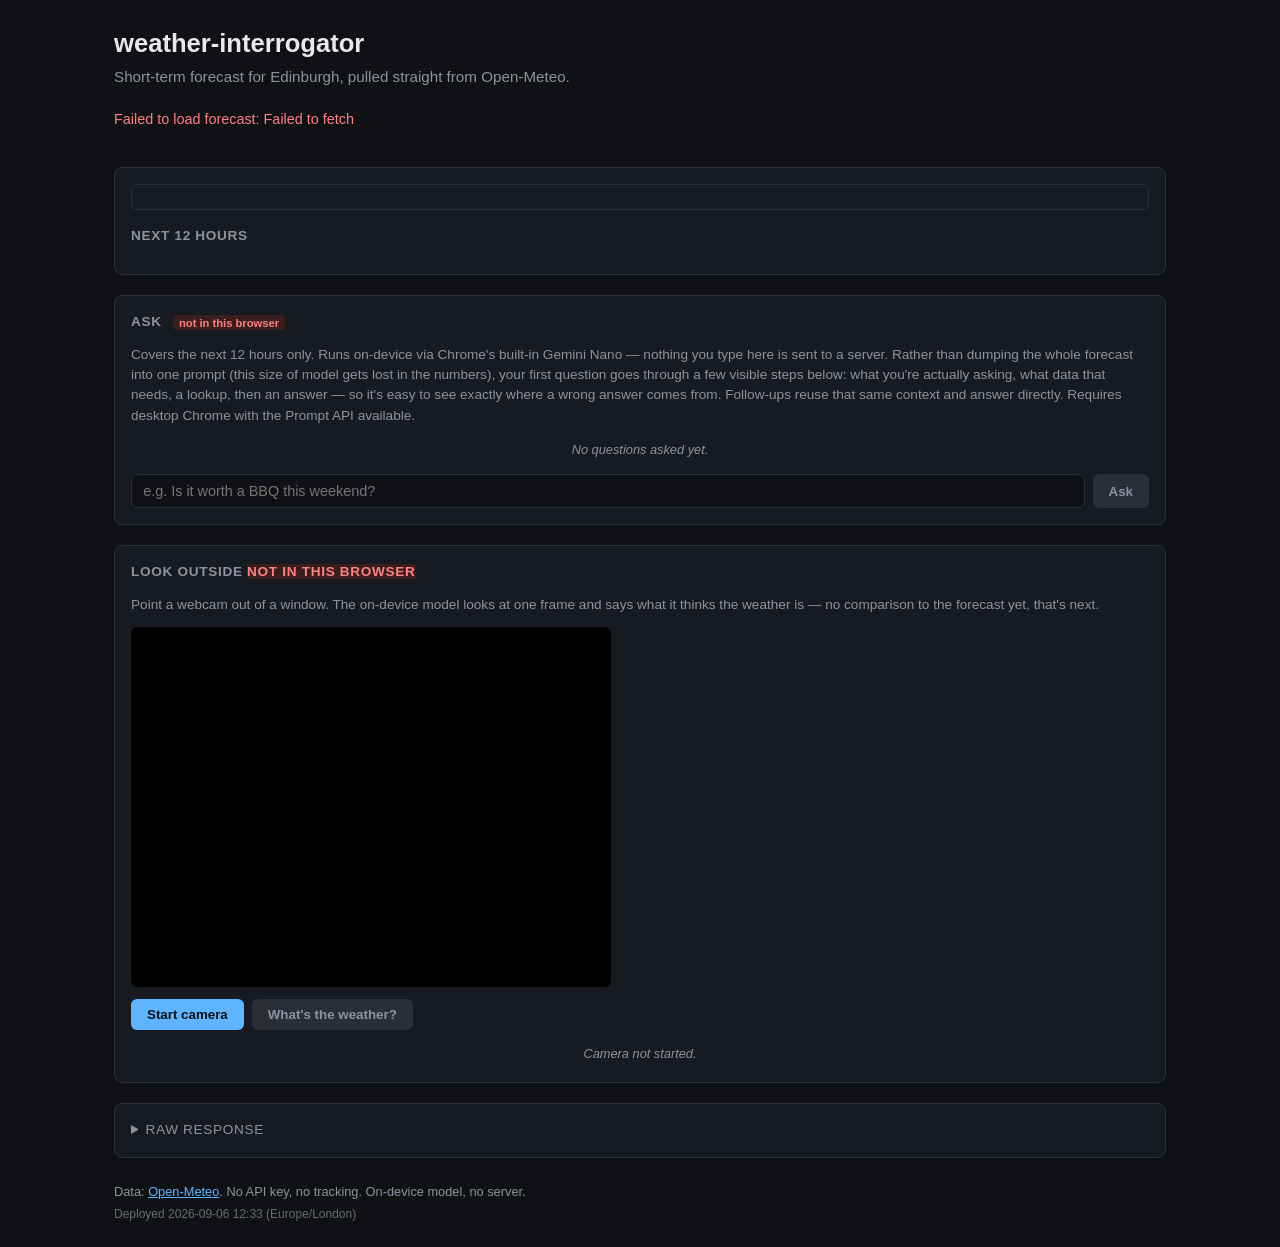
==== index.html @ 8d1f2ea3 "Add wind speed as a chart line with a real third axis Previous session showed a quick self-scaled de" ====
<!DOCTYPE html>
<html lang="en">
<head>
<meta charset="UTF-8">
<meta name="viewport" content="width=device-width, initial-scale=1.0">
<title>weather-interrogator</title>
<link rel="stylesheet" href="css/style.css?v=21">
</head>
<body>

<header class="site-header">
  <h1>weather&#8209;interrogator</h1>
  <p class="subtitle">Short-term forecast for Edinburgh, pulled straight from Open-Meteo.</p>
</header>

<main>
  <section id="status" class="status" aria-live="polite">Loading forecast&hellip;</section>

  <section class="panel">
    <div id="current-card" class="current-card"></div>
    <h2>Next 12 hours</h2>
    <div id="today-chart" class="chart-wrap"></div>
  </section>

  <section class="panel llm-stub">
    <h2>Ask <span id="model-status-pill" class="stub-badge">checking&hellip;</span></h2>
    <p class="stub-note">Covers the next 12 hours only. Runs on-device via Chrome's built-in Gemini Nano &mdash; nothing you type here is sent to a server. Rather than dumping the whole forecast into one prompt (this size of model gets lost in the numbers), your first question goes through a few visible steps below: what you're actually asking, what data that needs, a lookup, then an answer &mdash; so it's easy to see exactly where a wrong answer comes from. Follow-ups reuse that same context and answer directly. Requires desktop Chrome with the Prompt API available.</p>

    <div id="ask-log" class="ask-log">
      <p class="log-entry log-status">No questions asked yet.</p>
    </div>
    <form id="ask-form" class="ask-form">
      <input id="ask-input" type="text" placeholder="e.g. Is it worth a BBQ this weekend?" autocomplete="off">
      <button id="ask-submit" type="submit" disabled>Ask</button>
    </form>
  </section>

  <section class="panel webcam-stub">
    <h2>Look outside <span id="webcam-status-pill" class="stub-badge">checking&hellip;</span></h2>
    <p class="stub-note">Point a webcam out of a window. The on-device model looks at one frame and says what it thinks the weather is &mdash; no comparison to the forecast yet, that's next.</p>

    <div class="webcam-area">
      <video id="webcam-video" class="webcam-video" autoplay playsinline muted></video>
      <canvas id="webcam-canvas" class="webcam-canvas" hidden></canvas>
    </div>

    <div class="webcam-controls">
      <button id="webcam-start" type="button">Start camera</button>
      <button id="webcam-capture" type="button" disabled>What's the weather?</button>
    </div>

    <div id="webcam-log" class="ask-log">
      <p class="log-entry log-status">Camera not started.</p>
    </div>
  </section>

  <details class="panel raw-details">
    <summary>Raw response</summary>
    <pre id="raw-output" class="raw-output">&hellip;</pre>
  </details>
</main>

<footer class="site-footer">
  <p>Data: <a href="https://open-meteo.com/" target="_blank" rel="noopener">Open-Meteo</a>. No API key, no tracking. On-device model, no server.</p>
  <p class="deploy-stamp">Deployed 2026-09-06 12:33 (Europe/London)</p>
</footer>

<script src="js/app.js?v=33"></script>
</body>
</html>
---- css/style.css ----
/* reset */
*, *::before, *::after { box-sizing: border-box; margin: 0; padding: 0; }
html { -webkit-text-size-adjust: 100%; }
img, svg { display: block; max-width: 100%; }

:root {
  --bg: #0f1115;
  --panel: #171a21;
  --border: #2a2e37;
  --text: #e7e9ee;
  --muted: #8b93a3;
  --accent: #5fb4ff;
  --temp: #ffb454;
  --precip: #0a84ff;
  --precip-snow: #cfe9f5;
  --precip-storm: #a855f7;
  --font: -apple-system, BlinkMacSystemFont, "Segoe UI", Roboto, sans-serif;
  --mono: ui-monospace, SFMono-Regular, Menlo, Consolas, monospace;
}

body {
  background: var(--bg);
  color: var(--text);
  font-family: var(--font);
  line-height: 1.5;
  padding: 1.5rem;
  max-width: 1100px;
  margin: 0 auto;
}

.site-header { margin-bottom: 1.25rem; }
.site-header h1 { font-size: 1.6rem; font-weight: 600; }
.subtitle { color: var(--muted); margin-top: 0.25rem; font-size: 0.95rem; }

.status { margin-bottom: 1rem; color: var(--muted); font-size: 0.9rem; }
.status.error { color: #ff8080; }

main {
  display: flex;
  flex-direction: column;
  gap: 1.25rem;
}

.panel {
  background: var(--panel);
  border: 1px solid var(--border);
  border-radius: 8px;
  padding: 1rem;
  overflow: hidden;
}

.panel h2 {
  font-size: 0.85rem;
  text-transform: uppercase;
  letter-spacing: 0.05em;
  color: var(--muted);
  margin-bottom: 0.75rem;
}

.raw-output {
  font-family: var(--mono);
  font-size: 0.78rem;
  white-space: pre-wrap;
  word-break: break-word;
  max-height: 70vh;
  overflow-y: auto;
  color: var(--muted);
}

.current-card {
  border: 1px solid var(--border);
  border-radius: 6px;
  padding: 0.75rem 1rem;
  margin-bottom: 1rem;
  display: flex;
  align-items: baseline;
  gap: 0.75rem;
}

.current-card .temp { font-size: 1.8rem; font-weight: 600; }
.current-card .feels-like { font-size: 1rem; font-weight: 400; color: var(--muted); }
.current-card .desc { color: var(--muted); }

.chart-wrap { width: 100%; }

.chart-svg { width: 100%; height: auto; }

.chart-line {
  stroke: var(--temp);
  stroke-width: 2;
  stroke-linejoin: round;
  stroke-linecap: round;
}

.chart-line-apparent {
  stroke: var(--muted);
  stroke-width: 1.5;
  stroke-dasharray: 4 3;
  stroke-linejoin: round;
  stroke-linecap: round;
}

.chart-line-wind {
  stroke: var(--accent);
  stroke-width: 1.5;
  stroke-dasharray: 1 3;
  stroke-linecap: round;
}

.chart-axis-label {
  fill: var(--muted);
  font-size: 10px;
}

.chart-icon-label { font-size: 12px; text-anchor: middle; }

.chart-wind-arrow {
  fill: var(--accent);
  font-size: 9px;
  font-weight: 700;
}

.chart-wind-speed {
  fill: var(--muted);
  font-size: 8px;
}

.axis-tick { stroke: var(--border); stroke-width: 1; }

.axis-tick-label {
  fill: var(--muted);
  font-size: 9px;
}

/* Coloured to match .chart-line-wind so the axis visibly belongs to that
   line, not just more numbers next to the precip axis beside it. */
.axis-tick-wind { stroke: var(--accent); stroke-width: 1; opacity: 0.6; }

.axis-tick-label-wind {
  fill: var(--accent);
  font-size: 9px;
}

/* Opacity is set per-bar via the fill-opacity attribute (scaled by mm
   intensity) -- CSS only sets the hue per type, so the two don't compound. */
/* Height now carries amount directly, so opacity is flat per type rather
   than a second amount-encoding -- no fill-opacity attribute anymore. */
.precip-bar { fill: var(--precip); opacity: 0.5; }
.precip-bar.precip-snow { fill: var(--precip-snow); opacity: 0.6; }
.precip-bar.precip-storm { fill: var(--precip-storm); opacity: 0.6; }

.chart-empty { color: var(--muted); font-size: 0.9rem; }

.hover-guide {
  stroke: var(--muted);
  stroke-width: 1;
  stroke-dasharray: 3 3;
  opacity: 0;
  pointer-events: none;
  transition: opacity 0.1s ease;
}

.hover-guide.visible { opacity: 0.6; }

.hover-dot {
  fill: var(--bg);
  stroke: var(--temp);
  stroke-width: 2;
  opacity: 0;
  pointer-events: none;
  transition: opacity 0.1s ease;
}

.hover-dot.visible { opacity: 1; }

.chart-hit-area { cursor: crosshair; }

.chart-tooltip {
  position: fixed;
  pointer-events: none;
  background: var(--panel);
  border: 1px solid var(--border);
  border-radius: 6px;
  padding: 0.4rem 0.6rem;
  font-size: 0.8rem;
  line-height: 1.4;
  color: var(--text);
  box-shadow: 0 4px 16px rgba(0, 0, 0, 0.45);
  z-index: 50;
  transform: translate(-50%, -100%);
  white-space: nowrap;
  opacity: 0;
  transition: opacity 0.1s ease;
}

.chart-tooltip.visible { opacity: 1; }

.chart-tooltip strong { color: var(--temp); }

.llm-stub .stub-badge {
  text-transform: none;
  letter-spacing: normal;
  background: var(--border);
  color: var(--muted);
  font-size: 0.7rem;
  padding: 0.1rem 0.4rem;
  border-radius: 4px;
  margin-left: 0.4rem;
}

.stub-badge.available { background: #1e3a2a; color: #6fd68f; }
.stub-badge.downloadable, .stub-badge.preparing { background: #3a331e; color: #e0b45c; }
.stub-badge.unavailable, .stub-badge.missing { background: #3a1e1e; color: #ff8080; }

.stub-note {
  color: var(--muted);
  font-size: 0.85rem;
  margin-bottom: 0.75rem;
}

.ask-log {
  margin-top: 0.75rem;
  max-height: 40vh;
  overflow-y: auto;
  display: flex;
  flex-direction: column;
  gap: 0.5rem;
}

.log-entry {
  padding: 0.6rem 0.75rem;
  border-radius: 10px;
  font-size: 0.9rem;
  line-height: 1.4;
  max-width: 82%;
}

.log-entry.log-status {
  align-self: center;
  color: var(--muted);
  font-size: 0.8rem;
  font-style: italic;
  padding: 0.2rem 0.1rem;
  max-width: 100%;
}

.log-entry.log-question {
  align-self: flex-end;
  background: var(--accent);
  color: #0f1115;
  font-weight: 600;
  border-bottom-right-radius: 2px;
}

.log-entry.log-reasoning {
  align-self: flex-start;
  background: transparent;
  border: 1px dashed var(--border);
  color: var(--muted);
  font-size: 0.8rem;
  font-style: italic;
}

.log-entry.log-reasoning::before {
  content: "reasoning";
  display: block;
  font-style: normal;
  font-size: 0.65rem;
  text-transform: uppercase;
  letter-spacing: 0.05em;
  opacity: 0.7;
  margin-bottom: 0.2rem;
}

.log-entry.log-lookup {
  align-self: flex-start;
  background: transparent;
  border: 1px dashed var(--border);
  color: var(--muted);
  font-size: 0.75rem;
  font-family: var(--mono);
  white-space: pre-wrap;
}

.log-entry.log-lookup::before {
  content: "data pulled";
  display: block;
  font-style: normal;
  font-family: var(--font);
  font-size: 0.65rem;
  text-transform: uppercase;
  letter-spacing: 0.05em;
  opacity: 0.7;
  margin-bottom: 0.2rem;
}

.log-entry.log-answer {
  align-self: flex-start;
  background: var(--panel);
  border: 1px solid var(--border);
  color: var(--text);
  border-bottom-left-radius: 2px;
}

.log-entry.log-error {
  align-self: center;
  background: #2a1414;
  border: 1px solid #5c2626;
  color: #ff8080;
  max-width: 100%;
}

.ask-form {
  display: flex;
  gap: 0.5rem;
  margin-top: 0.75rem;
}

.ask-form input {
  flex: 1;
  background: var(--bg);
  border: 1px solid var(--border);
  border-radius: 6px;
  padding: 0.5rem 0.7rem;
  color: var(--text);
  font-family: var(--font);
  font-size: 0.9rem;
}

.ask-form input:focus { outline: 1px solid var(--accent); }

.ask-form button {
  background: var(--accent);
  color: #0f1115;
  border: none;
  border-radius: 6px;
  padding: 0.5rem 1rem;
  font-weight: 600;
  cursor: pointer;
}

.ask-form button:disabled {
  background: var(--border);
  color: var(--muted);
  cursor: not-allowed;
}

.webcam-area {
  background: #000;
  border-radius: 6px;
  overflow: hidden;
  margin-bottom: 0.75rem;
  aspect-ratio: 4 / 3;
  max-width: 480px;
  display: flex;
  align-items: center;
  justify-content: center;
}

.webcam-video {
  width: 100%;
  height: 100%;
  object-fit: cover;
}

.webcam-controls {
  display: flex;
  gap: 0.5rem;
  margin-bottom: 0.75rem;
}

.webcam-controls button {
  background: var(--accent);
  color: #0f1115;
  border: none;
  border-radius: 6px;
  padding: 0.5rem 1rem;
  font-weight: 600;
  cursor: pointer;
}

.webcam-controls button:disabled {
  background: var(--border);
  color: var(--muted);
  cursor: not-allowed;
}

.raw-details summary {
  cursor: pointer;
  font-size: 0.85rem;
  text-transform: uppercase;
  letter-spacing: 0.05em;
  color: var(--muted);
}

.raw-details .raw-output { margin-top: 0.75rem; }

.site-footer {
  margin-top: 1.5rem;
  color: var(--muted);
  font-size: 0.8rem;
}

.site-footer a { color: var(--accent); }

.deploy-stamp { margin-top: 0.25rem; font-size: 0.75rem; opacity: 0.7; }
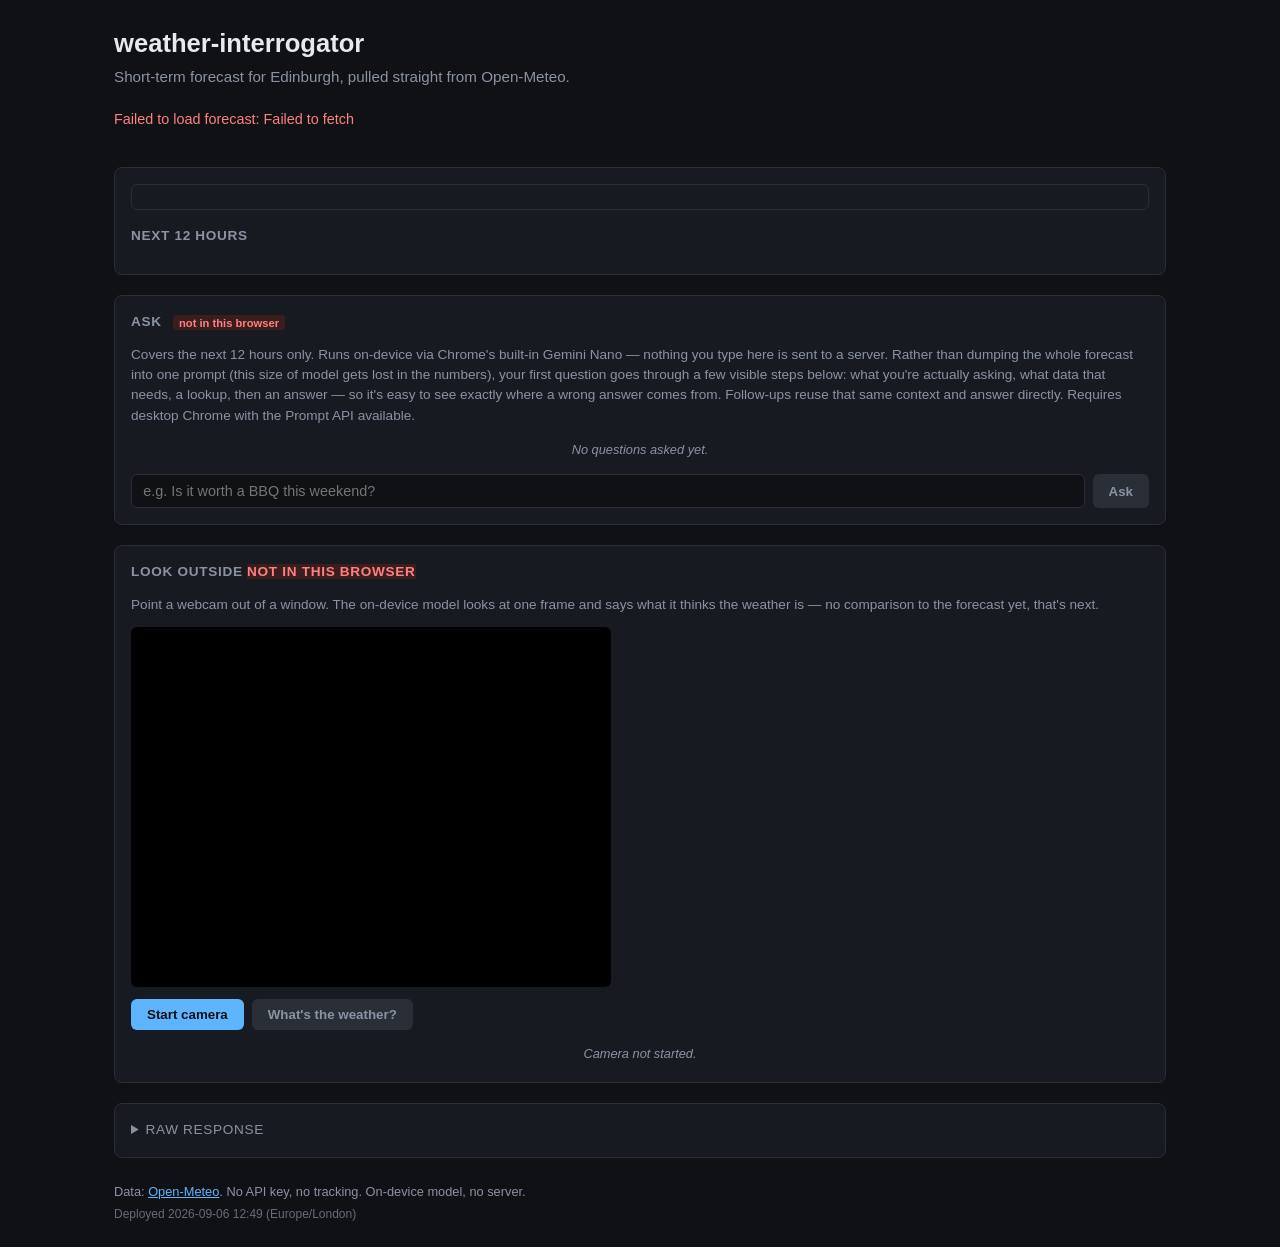
==== commit bddfb435: "Rebuild chart as icons-only (no plotted lines), convert wind to mph Shipped for observation, not a s" ====
--- a/index.html
+++ b/index.html
@@ -4,7 +4,7 @@
 <meta charset="UTF-8">
 <meta name="viewport" content="width=device-width, initial-scale=1.0">
 <title>weather-interrogator</title>
-<link rel="stylesheet" href="css/style.css?v=21">
+<link rel="stylesheet" href="css/style.css?v=22">
 </head>
 <body>
 
@@ -62,9 +62,9 @@
 
 <footer class="site-footer">
   <p>Data: <a href="https://open-meteo.com/" target="_blank" rel="noopener">Open-Meteo</a>. No API key, no tracking. On-device model, no server.</p>
-  <p class="deploy-stamp">Deployed 2026-09-06 12:33 (Europe/London)</p>
+  <p class="deploy-stamp">Deployed 2026-09-06 12:49 (Europe/London)</p>
 </footer>
 
-<script src="js/app.js?v=33"></script>
+<script src="js/app.js?v=34"></script>
 </body>
 </html>
--- a/css/style.css
+++ b/css/style.css
@@ -85,28 +85,6 @@
 
 .chart-svg { width: 100%; height: auto; }
 
-.chart-line {
-  stroke: var(--temp);
-  stroke-width: 2;
-  stroke-linejoin: round;
-  stroke-linecap: round;
-}
-
-.chart-line-apparent {
-  stroke: var(--muted);
-  stroke-width: 1.5;
-  stroke-dasharray: 4 3;
-  stroke-linejoin: round;
-  stroke-linecap: round;
-}
-
-.chart-line-wind {
-  stroke: var(--accent);
-  stroke-width: 1.5;
-  stroke-dasharray: 1 3;
-  stroke-linecap: round;
-}
-
 .chart-axis-label {
   fill: var(--muted);
   font-size: 10px;
@@ -114,15 +92,14 @@
 
 .chart-icon-label { font-size: 12px; text-anchor: middle; }
 
+/* Now a floating icon riding the wind-speed height (see windIcons in
+   app.js), not a small fixed annotation under a line -- sized up to read
+   as one of the two primary icon series, matching .chart-icon-label's
+   visual weight rather than a caption. */
 .chart-wind-arrow {
   fill: var(--accent);
-  font-size: 9px;
+  font-size: 14px;
   font-weight: 700;
-}
-
-.chart-wind-speed {
-  fill: var(--muted);
-  font-size: 8px;
 }
 
 .axis-tick { stroke: var(--border); stroke-width: 1; }
@@ -132,8 +109,8 @@
   font-size: 9px;
 }
 
-/* Coloured to match .chart-line-wind so the axis visibly belongs to that
-   line, not just more numbers next to the precip axis beside it. */
+/* Coloured to match .chart-wind-arrow so the axis visibly belongs to those
+   icons, not just more numbers next to the precip axis beside it. */
 .axis-tick-wind { stroke: var(--accent); stroke-width: 1; opacity: 0.6; }
 
 .axis-tick-label-wind {
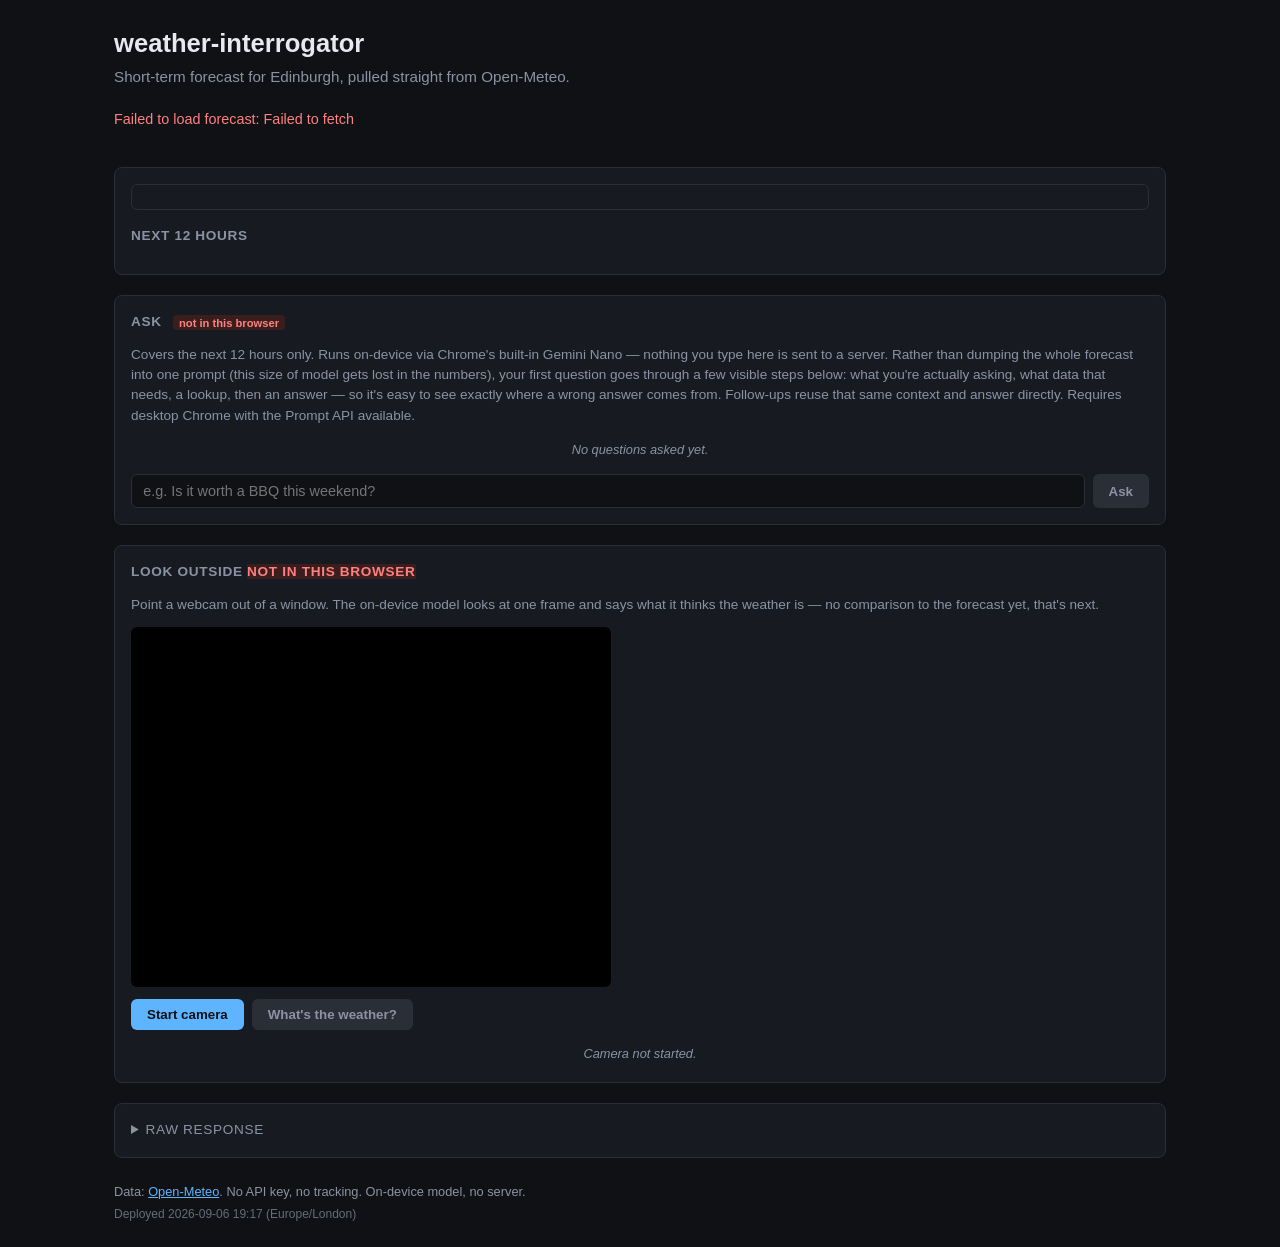
==== commit 937b1c3b: "Add night-time shading to the chart is_day added to the minutely_15 fetch (confirmed it flips at rea" ====
--- a/index.html
+++ b/index.html
@@ -4,7 +4,7 @@
 <meta charset="UTF-8">
 <meta name="viewport" content="width=device-width, initial-scale=1.0">
 <title>weather-interrogator</title>
-<link rel="stylesheet" href="css/style.css?v=22">
+<link rel="stylesheet" href="css/style.css?v=23">
 </head>
 <body>
 
@@ -62,9 +62,9 @@
 
 <footer class="site-footer">
   <p>Data: <a href="https://open-meteo.com/" target="_blank" rel="noopener">Open-Meteo</a>. No API key, no tracking. On-device model, no server.</p>
-  <p class="deploy-stamp">Deployed 2026-09-06 12:49 (Europe/London)</p>
+  <p class="deploy-stamp">Deployed 2026-09-06 19:17 (Europe/London)</p>
 </footer>
 
-<script src="js/app.js?v=34"></script>
+<script src="js/app.js?v=35"></script>
 </body>
 </html>
--- a/css/style.css
+++ b/css/style.css
@@ -85,6 +85,10 @@
 
 .chart-svg { width: 100%; height: auto; }
 
+/* Distinct dark-blue tint rather than plain black -- the panel background
+   is already near-black, so a black overlay barely reads as different. */
+.chart-night-band { fill: #0a1330; opacity: 0.55; }
+
 .chart-axis-label {
   fill: var(--muted);
   font-size: 10px;
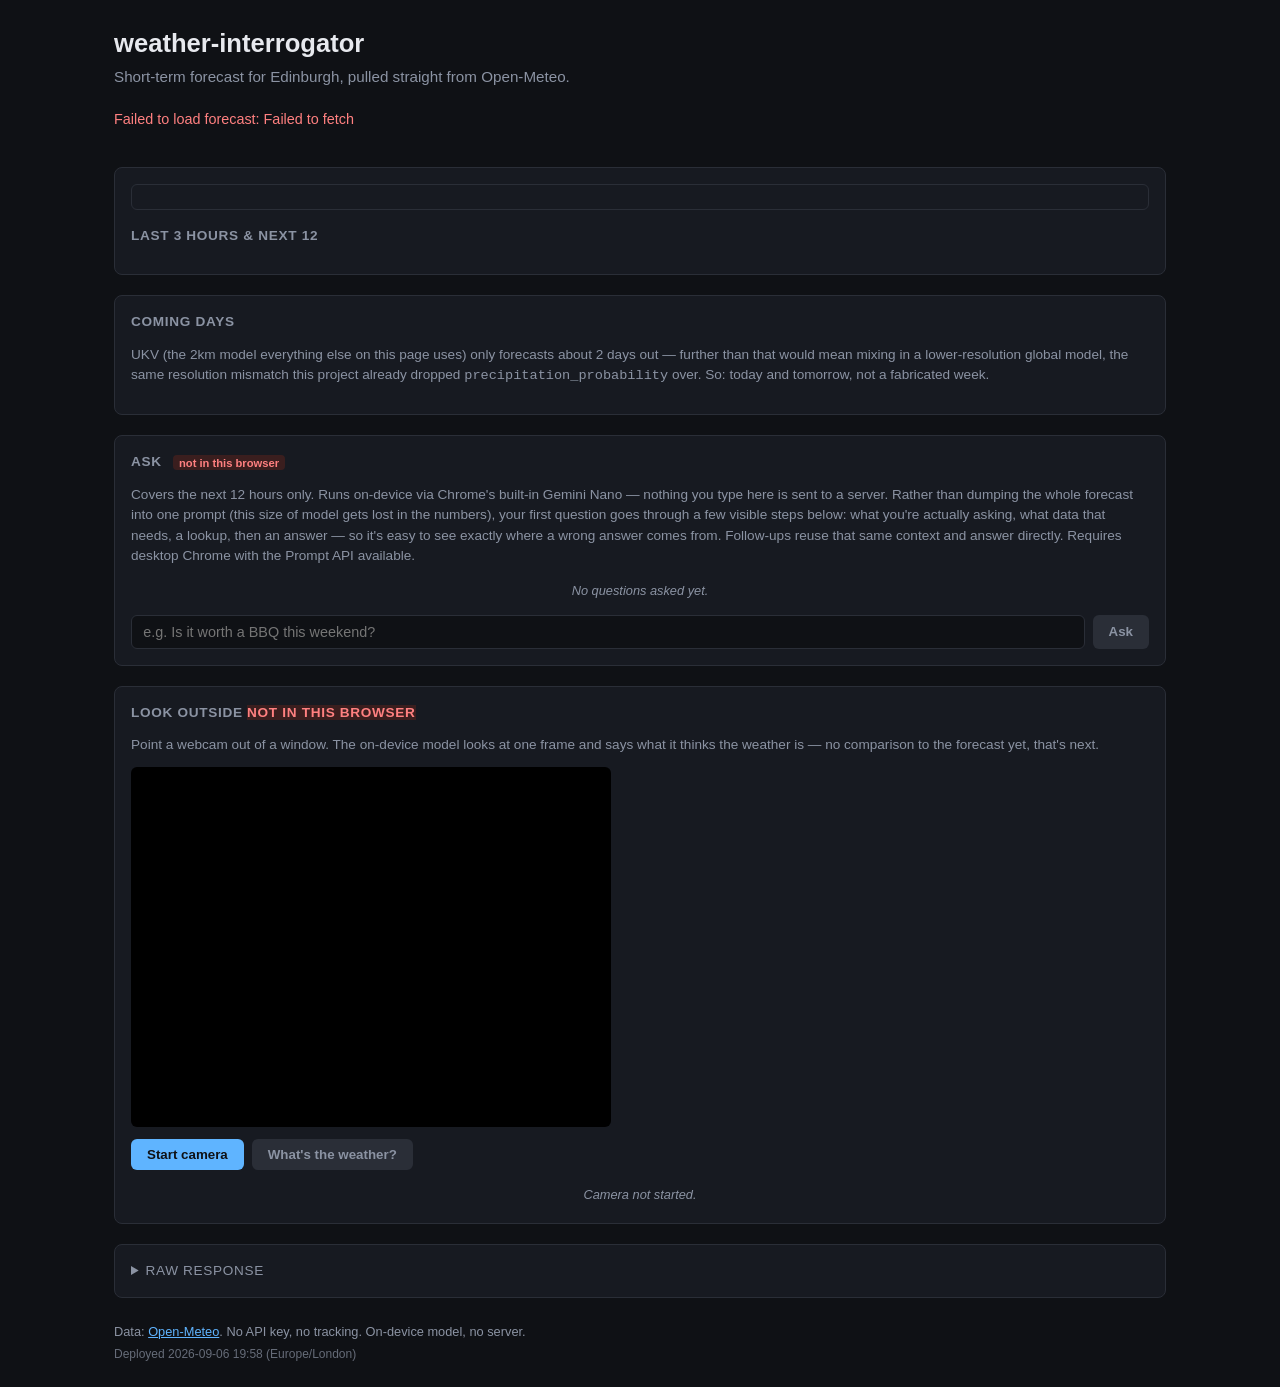
==== commit 4a23b390: "Add recent-past trailing chart context and a 2-day summary panel Two of the five paused ideas from t" ====
--- a/index.html
+++ b/index.html
@@ -4,7 +4,7 @@
 <meta charset="UTF-8">
 <meta name="viewport" content="width=device-width, initial-scale=1.0">
 <title>weather-interrogator</title>
-<link rel="stylesheet" href="css/style.css?v=23">
+<link rel="stylesheet" href="css/style.css?v=24">
 </head>
 <body>
 
@@ -18,8 +18,14 @@
 
   <section class="panel">
     <div id="current-card" class="current-card"></div>
-    <h2>Next 12 hours</h2>
+    <h2>Last 3 hours &amp; next 12</h2>
     <div id="today-chart" class="chart-wrap"></div>
+  </section>
+
+  <section class="panel">
+    <h2>Coming days</h2>
+    <p class="stub-note">UKV (the 2km model everything else on this page uses) only forecasts about 2 days out &mdash; further than that would mean mixing in a lower-resolution global model, the same resolution mismatch this project already dropped <code>precipitation_probability</code> over. So: today and tomorrow, not a fabricated week.</p>
+    <div id="daily-summary" class="daily-summary"></div>
   </section>
 
   <section class="panel llm-stub">
@@ -62,9 +68,9 @@
 
 <footer class="site-footer">
   <p>Data: <a href="https://open-meteo.com/" target="_blank" rel="noopener">Open-Meteo</a>. No API key, no tracking. On-device model, no server.</p>
-  <p class="deploy-stamp">Deployed 2026-09-06 19:17 (Europe/London)</p>
+  <p class="deploy-stamp">Deployed 2026-09-06 19:58 (Europe/London)</p>
 </footer>
 
-<script src="js/app.js?v=35"></script>
+<script src="js/app.js?v=36"></script>
 </body>
 </html>
--- a/css/style.css
+++ b/css/style.css
@@ -132,6 +132,55 @@
 
 .chart-empty { color: var(--muted); font-size: 0.9rem; }
 
+.daily-summary {
+  display: flex;
+  gap: 0.75rem;
+  flex-wrap: wrap;
+}
+
+.daily-card {
+  flex: 1;
+  min-width: 120px;
+  border: 1px solid var(--border);
+  border-radius: 6px;
+  padding: 0.75rem;
+  text-align: center;
+}
+
+.daily-label {
+  font-size: 0.8rem;
+  color: var(--muted);
+  text-transform: uppercase;
+  letter-spacing: 0.05em;
+  margin-bottom: 0.4rem;
+}
+
+.daily-icon { font-size: 1.8rem; }
+
+.daily-range { margin-top: 0.3rem; }
+.daily-range strong { color: var(--temp); font-size: 1.1rem; }
+
+.daily-desc { color: var(--muted); font-size: 0.8rem; margin-top: 0.2rem; }
+
+.daily-rain { color: var(--precip); font-size: 0.8rem; margin-top: 0.3rem; }
+
+/* Recent-past trailing context reads as already-happened, not more
+   forecast -- de-emphasised rather than removed, since it's still useful
+   detail on hover/inspection. */
+.chart-past { opacity: 0.45; }
+
+.chart-now-marker {
+  stroke: var(--accent);
+  stroke-width: 1.5;
+}
+
+.chart-now-label {
+  fill: var(--accent);
+  font-size: 8px;
+  text-transform: uppercase;
+  letter-spacing: 0.05em;
+}
+
 .hover-guide {
   stroke: var(--muted);
   stroke-width: 1;
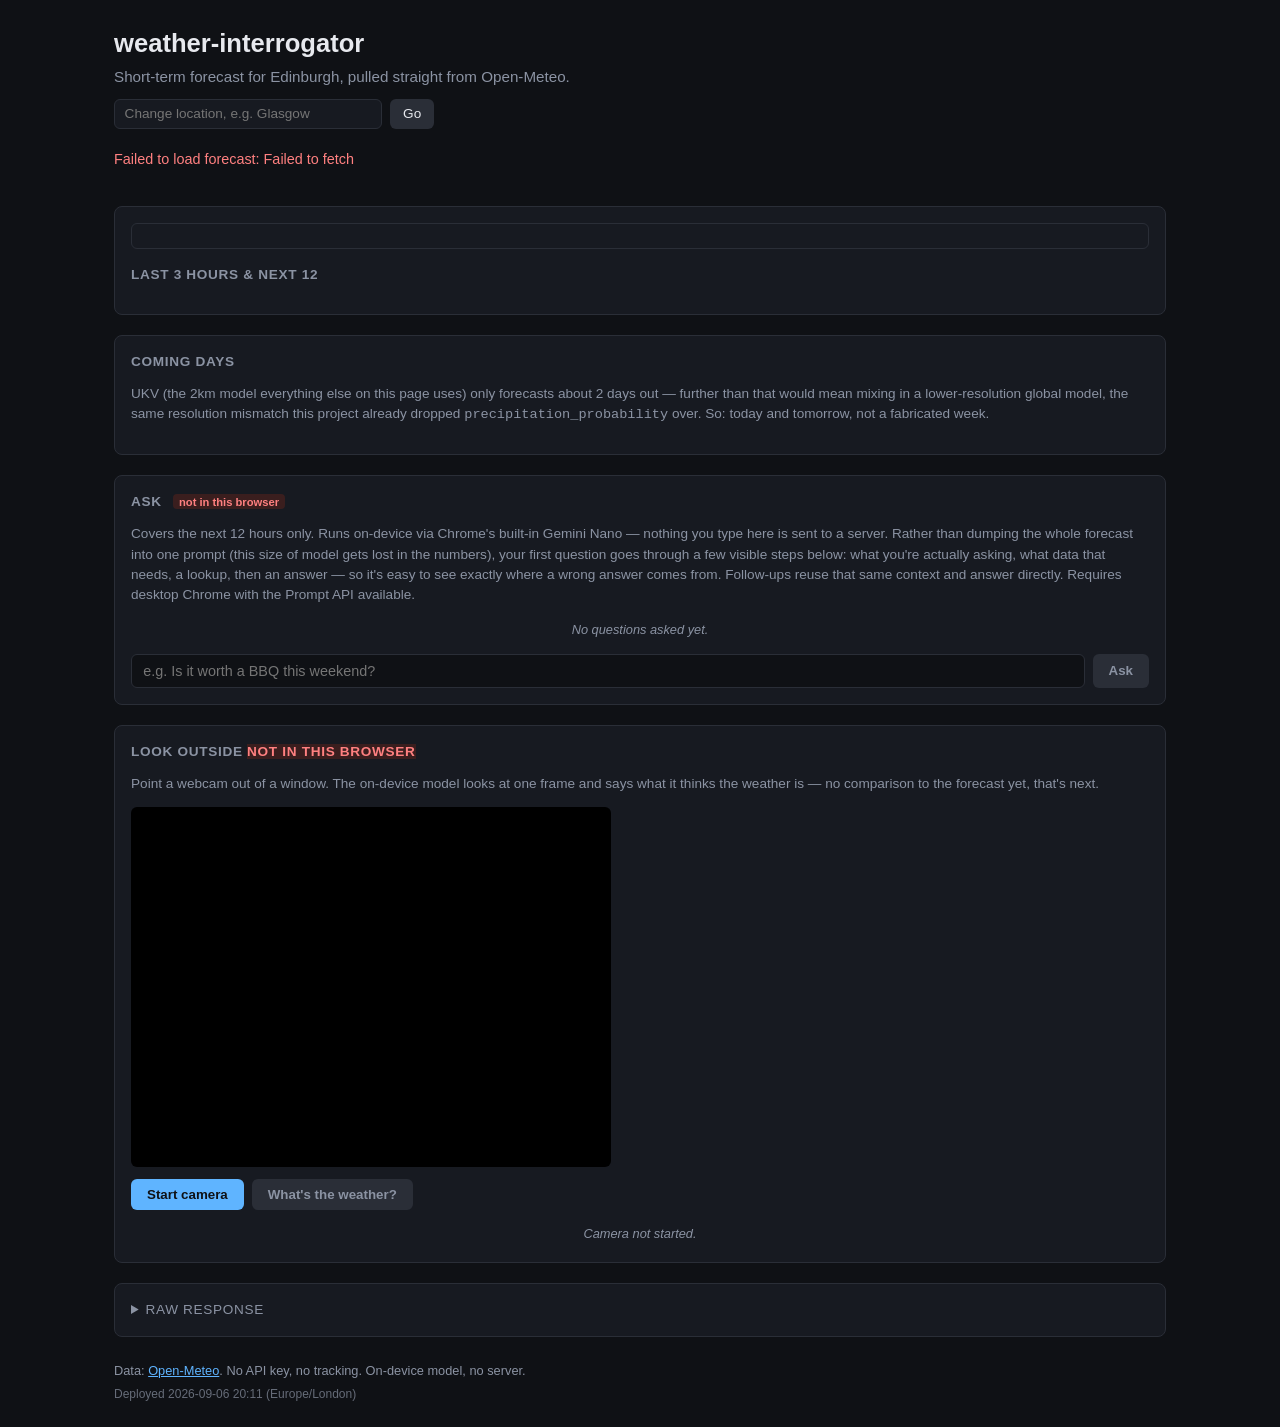
==== commit 548e1855: "Ship all five paused ideas: location, mobile touch, and a v1 relative- importance heuristic (plus th" ====
--- a/index.html
+++ b/index.html
@@ -4,13 +4,18 @@
 <meta charset="UTF-8">
 <meta name="viewport" content="width=device-width, initial-scale=1.0">
 <title>weather-interrogator</title>
-<link rel="stylesheet" href="css/style.css?v=24">
+<link rel="stylesheet" href="css/style.css?v=25">
 </head>
 <body>
 
 <header class="site-header">
   <h1>weather&#8209;interrogator</h1>
-  <p class="subtitle">Short-term forecast for Edinburgh, pulled straight from Open-Meteo.</p>
+  <p id="subtitle" class="subtitle">Short-term forecast for Edinburgh, pulled straight from Open-Meteo.</p>
+  <form id="location-form" class="location-form">
+    <input id="location-input" type="text" placeholder="Change location, e.g. Glasgow" autocomplete="off">
+    <button id="location-submit" type="submit">Go</button>
+  </form>
+  <p id="location-status" class="location-status"></p>
 </header>
 
 <main>
@@ -18,13 +23,14 @@
 
   <section class="panel">
     <div id="current-card" class="current-card"></div>
+    <p id="dominant-factor" class="dominant-factor"></p>
     <h2>Last 3 hours &amp; next 12</h2>
     <div id="today-chart" class="chart-wrap"></div>
   </section>
 
   <section class="panel">
     <h2>Coming days</h2>
-    <p class="stub-note">UKV (the 2km model everything else on this page uses) only forecasts about 2 days out &mdash; further than that would mean mixing in a lower-resolution global model, the same resolution mismatch this project already dropped <code>precipitation_probability</code> over. So: today and tomorrow, not a fabricated week.</p>
+    <p id="daily-note" class="stub-note">UKV (the 2km model everything else on this page uses) only forecasts about 2 days out &mdash; further than that would mean mixing in a lower-resolution global model, the same resolution mismatch this project already dropped <code>precipitation_probability</code> over. So: today and tomorrow, not a fabricated week.</p>
     <div id="daily-summary" class="daily-summary"></div>
   </section>
 
@@ -68,9 +74,9 @@
 
 <footer class="site-footer">
   <p>Data: <a href="https://open-meteo.com/" target="_blank" rel="noopener">Open-Meteo</a>. No API key, no tracking. On-device model, no server.</p>
-  <p class="deploy-stamp">Deployed 2026-09-06 19:58 (Europe/London)</p>
+  <p class="deploy-stamp">Deployed 2026-09-06 20:11 (Europe/London)</p>
 </footer>
 
-<script src="js/app.js?v=36"></script>
+<script src="js/app.js?v=37"></script>
 </body>
 </html>
--- a/css/style.css
+++ b/css/style.css
@@ -32,6 +32,41 @@
 .site-header h1 { font-size: 1.6rem; font-weight: 600; }
 .subtitle { color: var(--muted); margin-top: 0.25rem; font-size: 0.95rem; }
 
+.location-form {
+  display: flex;
+  gap: 0.5rem;
+  margin-top: 0.6rem;
+  max-width: 320px;
+}
+
+.location-form input {
+  flex: 1;
+  background: var(--panel);
+  border: 1px solid var(--border);
+  border-radius: 6px;
+  padding: 0.4rem 0.6rem;
+  color: var(--text);
+  font-family: var(--font);
+  font-size: 0.85rem;
+}
+
+.location-form input:focus { outline: 1px solid var(--accent); }
+
+.location-form button {
+  background: var(--border);
+  color: var(--text);
+  border: none;
+  border-radius: 6px;
+  padding: 0.4rem 0.8rem;
+  font-size: 0.85rem;
+  cursor: pointer;
+}
+
+.location-form button:disabled { color: var(--muted); cursor: not-allowed; }
+
+.location-status { margin-top: 0.3rem; font-size: 0.8rem; color: var(--muted); }
+.location-status.error { color: #ff8080; }
+
 .status { margin-bottom: 1rem; color: var(--muted); font-size: 0.9rem; }
 .status.error { color: #ff8080; }
 
@@ -80,6 +115,12 @@
 .current-card .temp { font-size: 1.8rem; font-weight: 600; }
 .current-card .feels-like { font-size: 1rem; font-weight: 400; color: var(--muted); }
 .current-card .desc { color: var(--muted); }
+
+.dominant-factor {
+  font-size: 0.85rem;
+  color: var(--muted);
+  margin-bottom: 0.75rem;
+}
 
 .chart-wrap { width: 100%; }
 
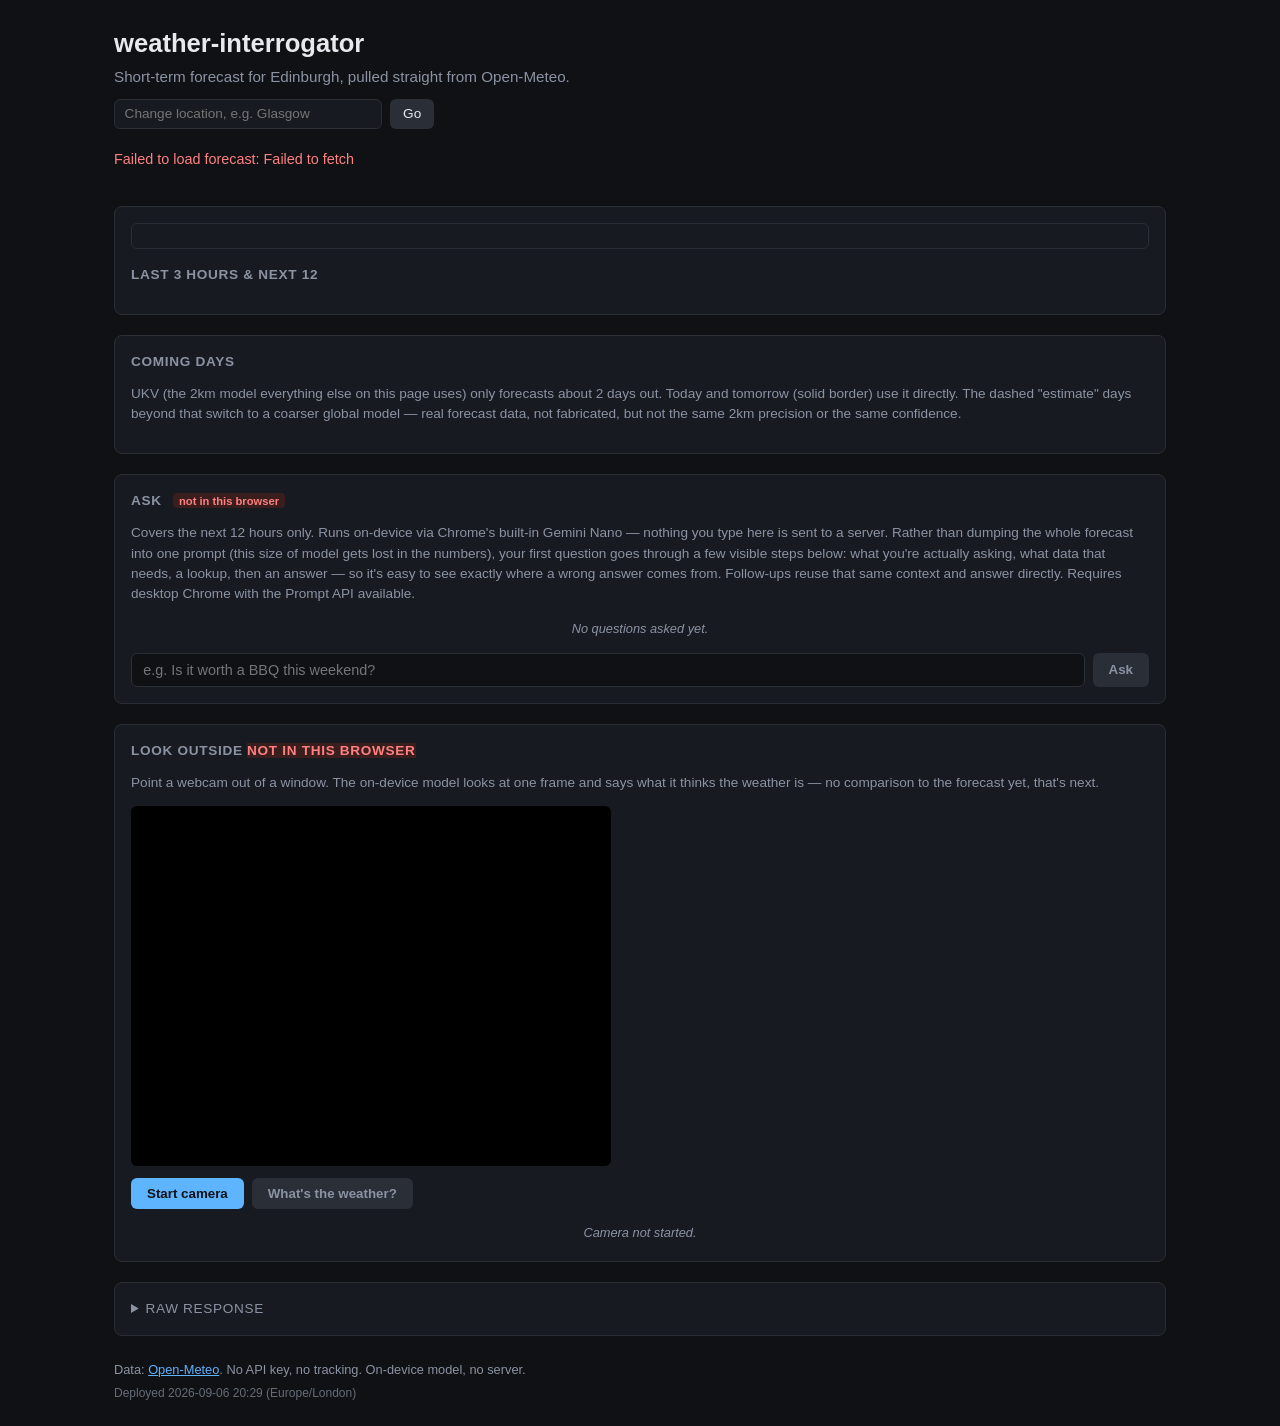
==== commit 7d12590f: "Extend the daily summary from 2 days to 7 Second, independent fetch (buildExtendedDailyUrl) rather t" ====
--- a/index.html
+++ b/index.html
@@ -4,7 +4,7 @@
 <meta charset="UTF-8">
 <meta name="viewport" content="width=device-width, initial-scale=1.0">
 <title>weather-interrogator</title>
-<link rel="stylesheet" href="css/style.css?v=25">
+<link rel="stylesheet" href="css/style.css?v=26">
 </head>
 <body>
 
@@ -30,7 +30,7 @@
 
   <section class="panel">
     <h2>Coming days</h2>
-    <p id="daily-note" class="stub-note">UKV (the 2km model everything else on this page uses) only forecasts about 2 days out &mdash; further than that would mean mixing in a lower-resolution global model, the same resolution mismatch this project already dropped <code>precipitation_probability</code> over. So: today and tomorrow, not a fabricated week.</p>
+    <p id="daily-note" class="stub-note">UKV (the 2km model everything else on this page uses) only forecasts about 2 days out. Today and tomorrow (solid border) use it directly. The dashed "estimate" days beyond that switch to a coarser global model &mdash; real forecast data, not fabricated, but not the same 2km precision or the same confidence.</p>
     <div id="daily-summary" class="daily-summary"></div>
   </section>
 
@@ -74,9 +74,9 @@
 
 <footer class="site-footer">
   <p>Data: <a href="https://open-meteo.com/" target="_blank" rel="noopener">Open-Meteo</a>. No API key, no tracking. On-device model, no server.</p>
-  <p class="deploy-stamp">Deployed 2026-09-06 20:11 (Europe/London)</p>
+  <p class="deploy-stamp">Deployed 2026-09-06 20:29 (Europe/London)</p>
 </footer>
 
-<script src="js/app.js?v=37"></script>
+<script src="js/app.js?v=38"></script>
 </body>
 </html>
--- a/css/style.css
+++ b/css/style.css
@@ -186,6 +186,28 @@
   border-radius: 6px;
   padding: 0.75rem;
   text-align: center;
+  position: relative;
+}
+
+/* Dashed rather than solid border -- a genuinely different, coarser data
+   source than today/tomorrow's UKV cards, not the same quality guarantee
+   at equal visual weight. */
+.daily-card-extended { border-style: dashed; }
+
+/* Normal flow, not absolutely positioned -- a corner badge collided with
+   the date label underneath it for longer date strings ("Wed 9 Sept"),
+   covering part of the text. Sitting above the label in its own line
+   can't collide regardless of how long that text is. */
+.daily-badge {
+  display: inline-block;
+  font-size: 0.65rem;
+  text-transform: uppercase;
+  letter-spacing: 0.05em;
+  color: var(--muted);
+  background: var(--bg);
+  border-radius: 4px;
+  padding: 0.1rem 0.3rem;
+  margin-bottom: 0.4rem;
 }
 
 .daily-label {
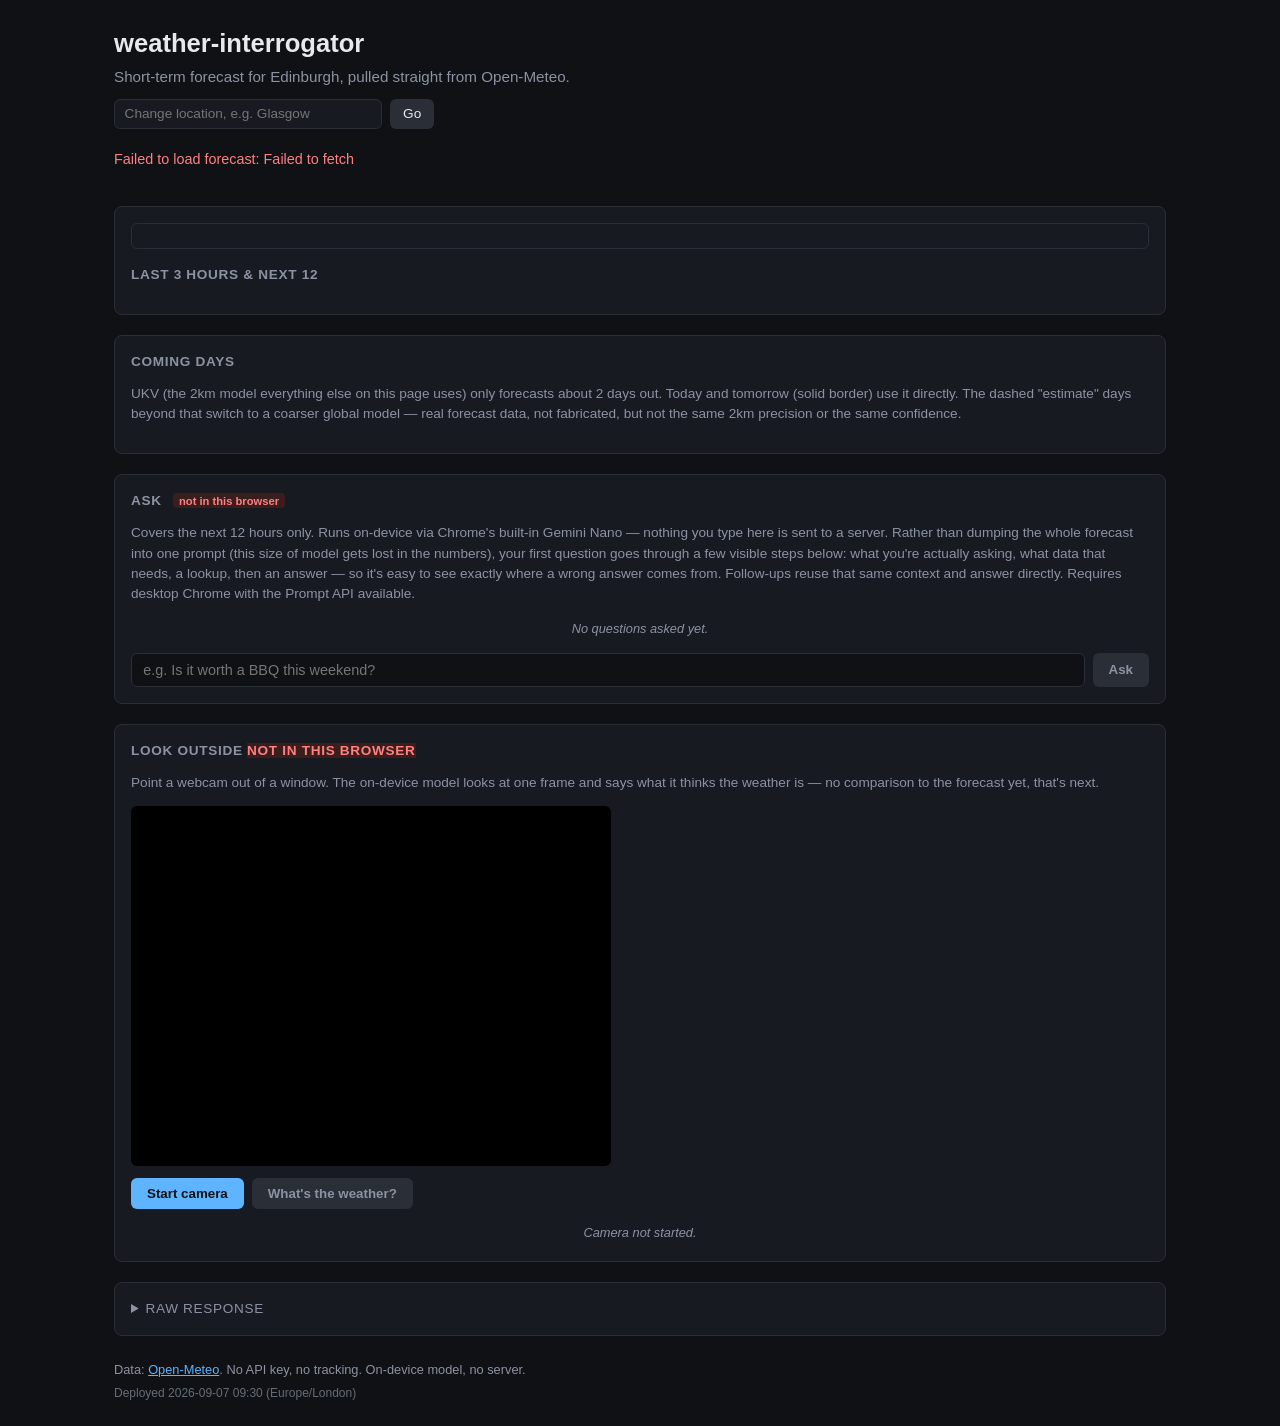
==== commit 1bec1a94: "Split temperature and wind into two stacked graphs, each with its own scale Replaces the single fixe" ====
--- a/index.html
+++ b/index.html
@@ -4,7 +4,7 @@
 <meta charset="UTF-8">
 <meta name="viewport" content="width=device-width, initial-scale=1.0">
 <title>weather-interrogator</title>
-<link rel="stylesheet" href="css/style.css?v=26">
+<link rel="stylesheet" href="css/style.css?v=27">
 </head>
 <body>
 
@@ -74,9 +74,9 @@
 
 <footer class="site-footer">
   <p>Data: <a href="https://open-meteo.com/" target="_blank" rel="noopener">Open-Meteo</a>. No API key, no tracking. On-device model, no server.</p>
-  <p class="deploy-stamp">Deployed 2026-09-06 20:29 (Europe/London)</p>
+  <p class="deploy-stamp">Deployed 2026-09-07 09:30 (Europe/London)</p>
 </footer>
 
-<script src="js/app.js?v=38"></script>
+<script src="js/app.js?v=39"></script>
 </body>
 </html>
--- a/css/style.css
+++ b/css/style.css
@@ -266,6 +266,17 @@
 
 .hover-dot.visible { opacity: 1; }
 
+.hover-dot-wind {
+  fill: var(--bg);
+  stroke: var(--accent);
+  stroke-width: 2;
+  opacity: 0;
+  pointer-events: none;
+  transition: opacity 0.1s ease;
+}
+
+.hover-dot-wind.visible { opacity: 1; }
+
 .chart-hit-area { cursor: crosshair; }
 
 .chart-tooltip {
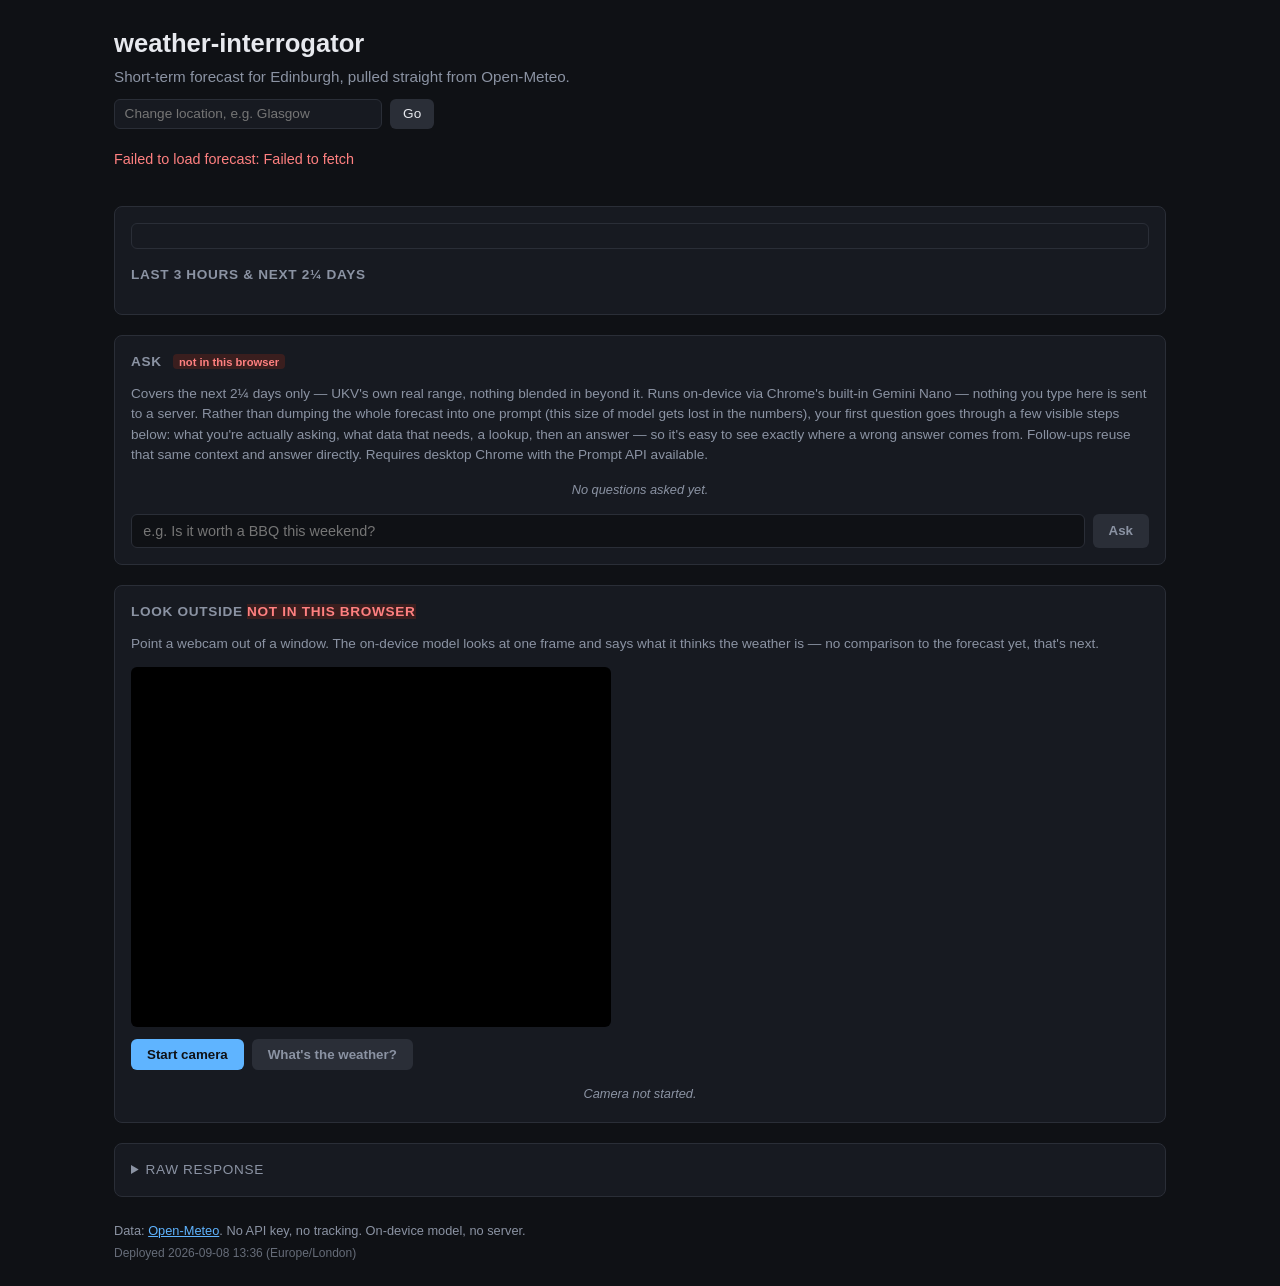
==== commit d22f4608: "Rebuild Ask around responseConstraint; single-source UKV window Removes the "Coming days" panel and " ====
--- a/index.html
+++ b/index.html
@@ -4,7 +4,7 @@
 <meta charset="UTF-8">
 <meta name="viewport" content="width=device-width, initial-scale=1.0">
 <title>weather-interrogator</title>
-<link rel="stylesheet" href="css/style.css?v=27">
+<link rel="stylesheet" href="css/style.css?v=28">
 </head>
 <body>
 
@@ -24,19 +24,13 @@
   <section class="panel">
     <div id="current-card" class="current-card"></div>
     <p id="dominant-factor" class="dominant-factor"></p>
-    <h2>Last 3 hours &amp; next 12</h2>
+    <h2>Last 3 hours &amp; next 2&frac14; days</h2>
     <div id="today-chart" class="chart-wrap"></div>
-  </section>
-
-  <section class="panel">
-    <h2>Coming days</h2>
-    <p id="daily-note" class="stub-note">UKV (the 2km model everything else on this page uses) only forecasts about 2 days out. Today and tomorrow (solid border) use it directly. The dashed "estimate" days beyond that switch to a coarser global model &mdash; real forecast data, not fabricated, but not the same 2km precision or the same confidence.</p>
-    <div id="daily-summary" class="daily-summary"></div>
   </section>
 
   <section class="panel llm-stub">
     <h2>Ask <span id="model-status-pill" class="stub-badge">checking&hellip;</span></h2>
-    <p class="stub-note">Covers the next 12 hours only. Runs on-device via Chrome's built-in Gemini Nano &mdash; nothing you type here is sent to a server. Rather than dumping the whole forecast into one prompt (this size of model gets lost in the numbers), your first question goes through a few visible steps below: what you're actually asking, what data that needs, a lookup, then an answer &mdash; so it's easy to see exactly where a wrong answer comes from. Follow-ups reuse that same context and answer directly. Requires desktop Chrome with the Prompt API available.</p>
+    <p class="stub-note">Covers the next 2&frac14; days only &mdash; UKV's own real range, nothing blended in beyond it. Runs on-device via Chrome's built-in Gemini Nano &mdash; nothing you type here is sent to a server. Rather than dumping the whole forecast into one prompt (this size of model gets lost in the numbers), your first question goes through a few visible steps below: what you're actually asking, what data that needs, a lookup, then an answer &mdash; so it's easy to see exactly where a wrong answer comes from. Follow-ups reuse that same context and answer directly. Requires desktop Chrome with the Prompt API available.</p>
 
     <div id="ask-log" class="ask-log">
       <p class="log-entry log-status">No questions asked yet.</p>
@@ -74,9 +68,9 @@
 
 <footer class="site-footer">
   <p>Data: <a href="https://open-meteo.com/" target="_blank" rel="noopener">Open-Meteo</a>. No API key, no tracking. On-device model, no server.</p>
-  <p class="deploy-stamp">Deployed 2026-09-07 09:30 (Europe/London)</p>
+  <p class="deploy-stamp">Deployed 2026-09-08 13:36 (Europe/London)</p>
 </footer>
 
-<script src="js/app.js?v=39"></script>
+<script src="js/app.js?v=42"></script>
 </body>
 </html>
--- a/css/style.css
+++ b/css/style.css
@@ -173,60 +173,6 @@
 
 .chart-empty { color: var(--muted); font-size: 0.9rem; }
 
-.daily-summary {
-  display: flex;
-  gap: 0.75rem;
-  flex-wrap: wrap;
-}
-
-.daily-card {
-  flex: 1;
-  min-width: 120px;
-  border: 1px solid var(--border);
-  border-radius: 6px;
-  padding: 0.75rem;
-  text-align: center;
-  position: relative;
-}
-
-/* Dashed rather than solid border -- a genuinely different, coarser data
-   source than today/tomorrow's UKV cards, not the same quality guarantee
-   at equal visual weight. */
-.daily-card-extended { border-style: dashed; }
-
-/* Normal flow, not absolutely positioned -- a corner badge collided with
-   the date label underneath it for longer date strings ("Wed 9 Sept"),
-   covering part of the text. Sitting above the label in its own line
-   can't collide regardless of how long that text is. */
-.daily-badge {
-  display: inline-block;
-  font-size: 0.65rem;
-  text-transform: uppercase;
-  letter-spacing: 0.05em;
-  color: var(--muted);
-  background: var(--bg);
-  border-radius: 4px;
-  padding: 0.1rem 0.3rem;
-  margin-bottom: 0.4rem;
-}
-
-.daily-label {
-  font-size: 0.8rem;
-  color: var(--muted);
-  text-transform: uppercase;
-  letter-spacing: 0.05em;
-  margin-bottom: 0.4rem;
-}
-
-.daily-icon { font-size: 1.8rem; }
-
-.daily-range { margin-top: 0.3rem; }
-.daily-range strong { color: var(--temp); font-size: 1.1rem; }
-
-.daily-desc { color: var(--muted); font-size: 0.8rem; margin-top: 0.2rem; }
-
-.daily-rain { color: var(--precip); font-size: 0.8rem; margin-top: 0.3rem; }
-
 /* Recent-past trailing context reads as already-happened, not more
    forecast -- de-emphasised rather than removed, since it's still useful
    detail on hover/inspection. */
